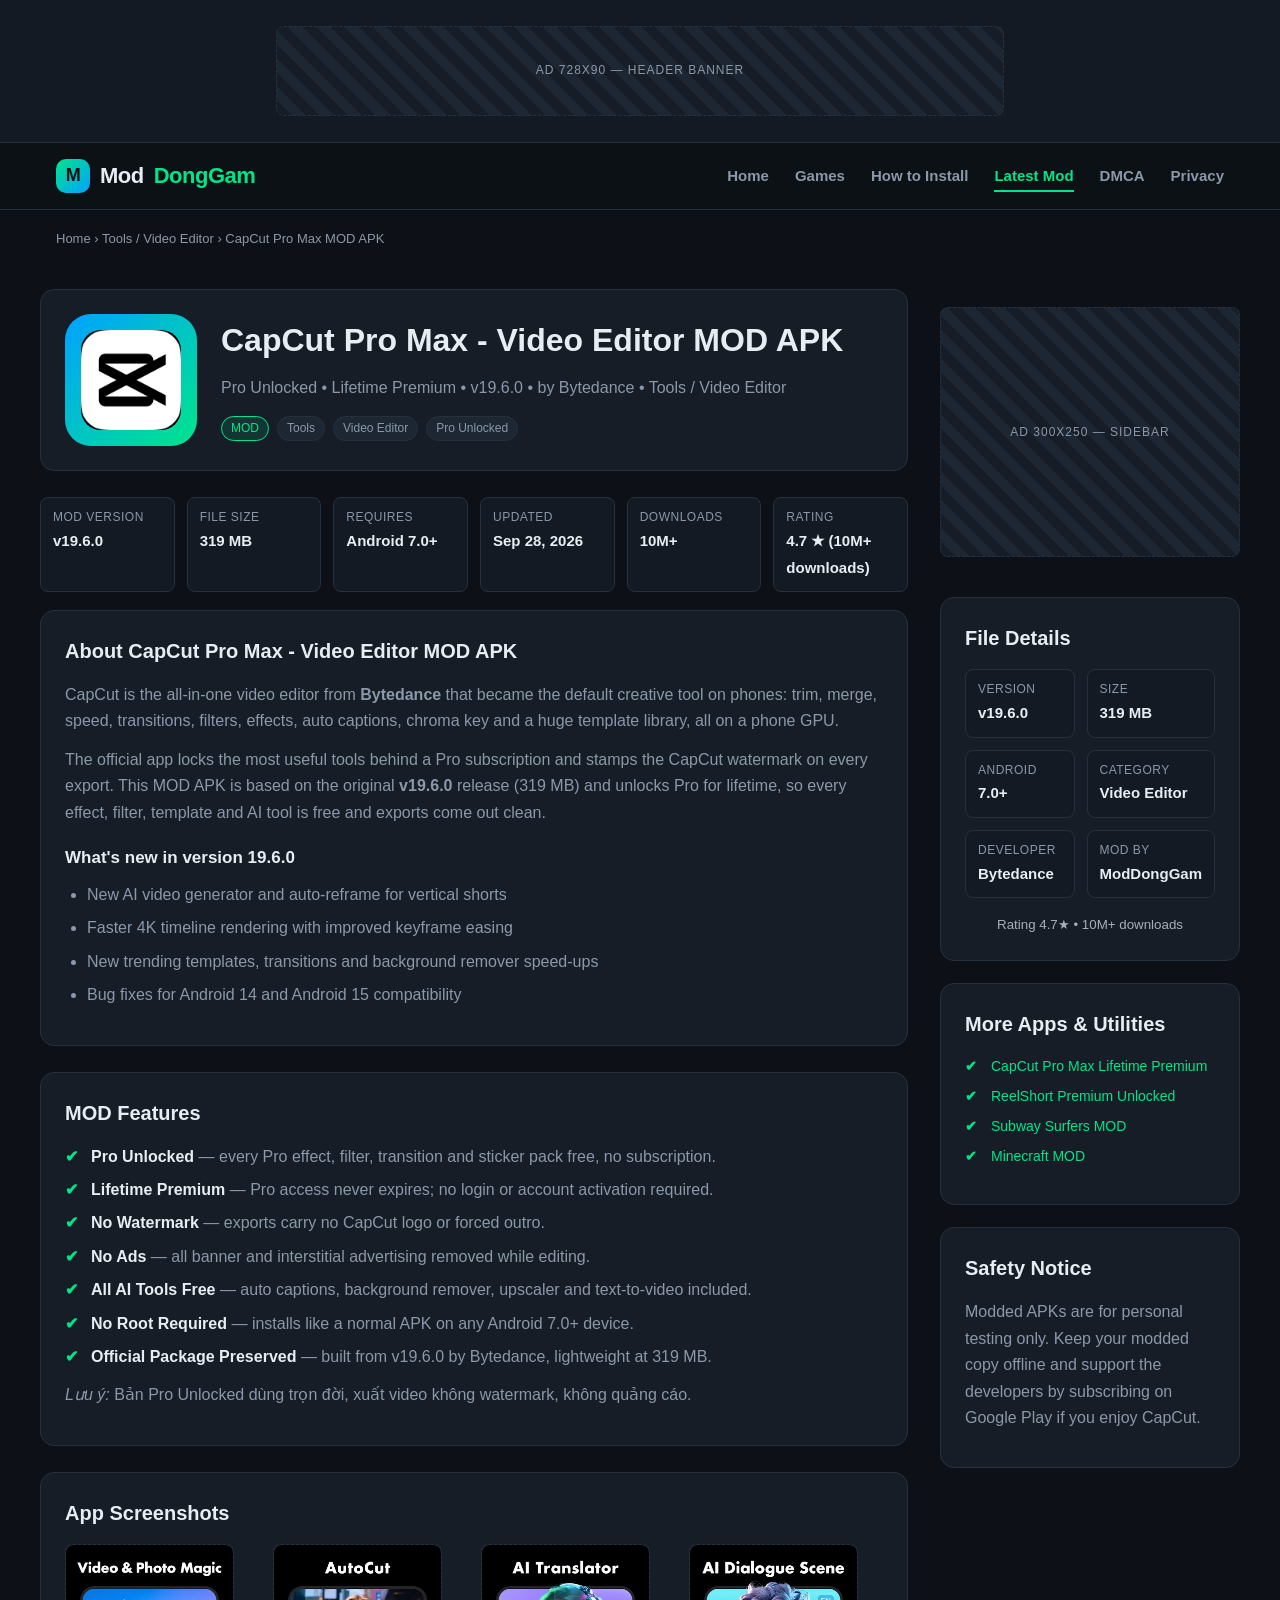
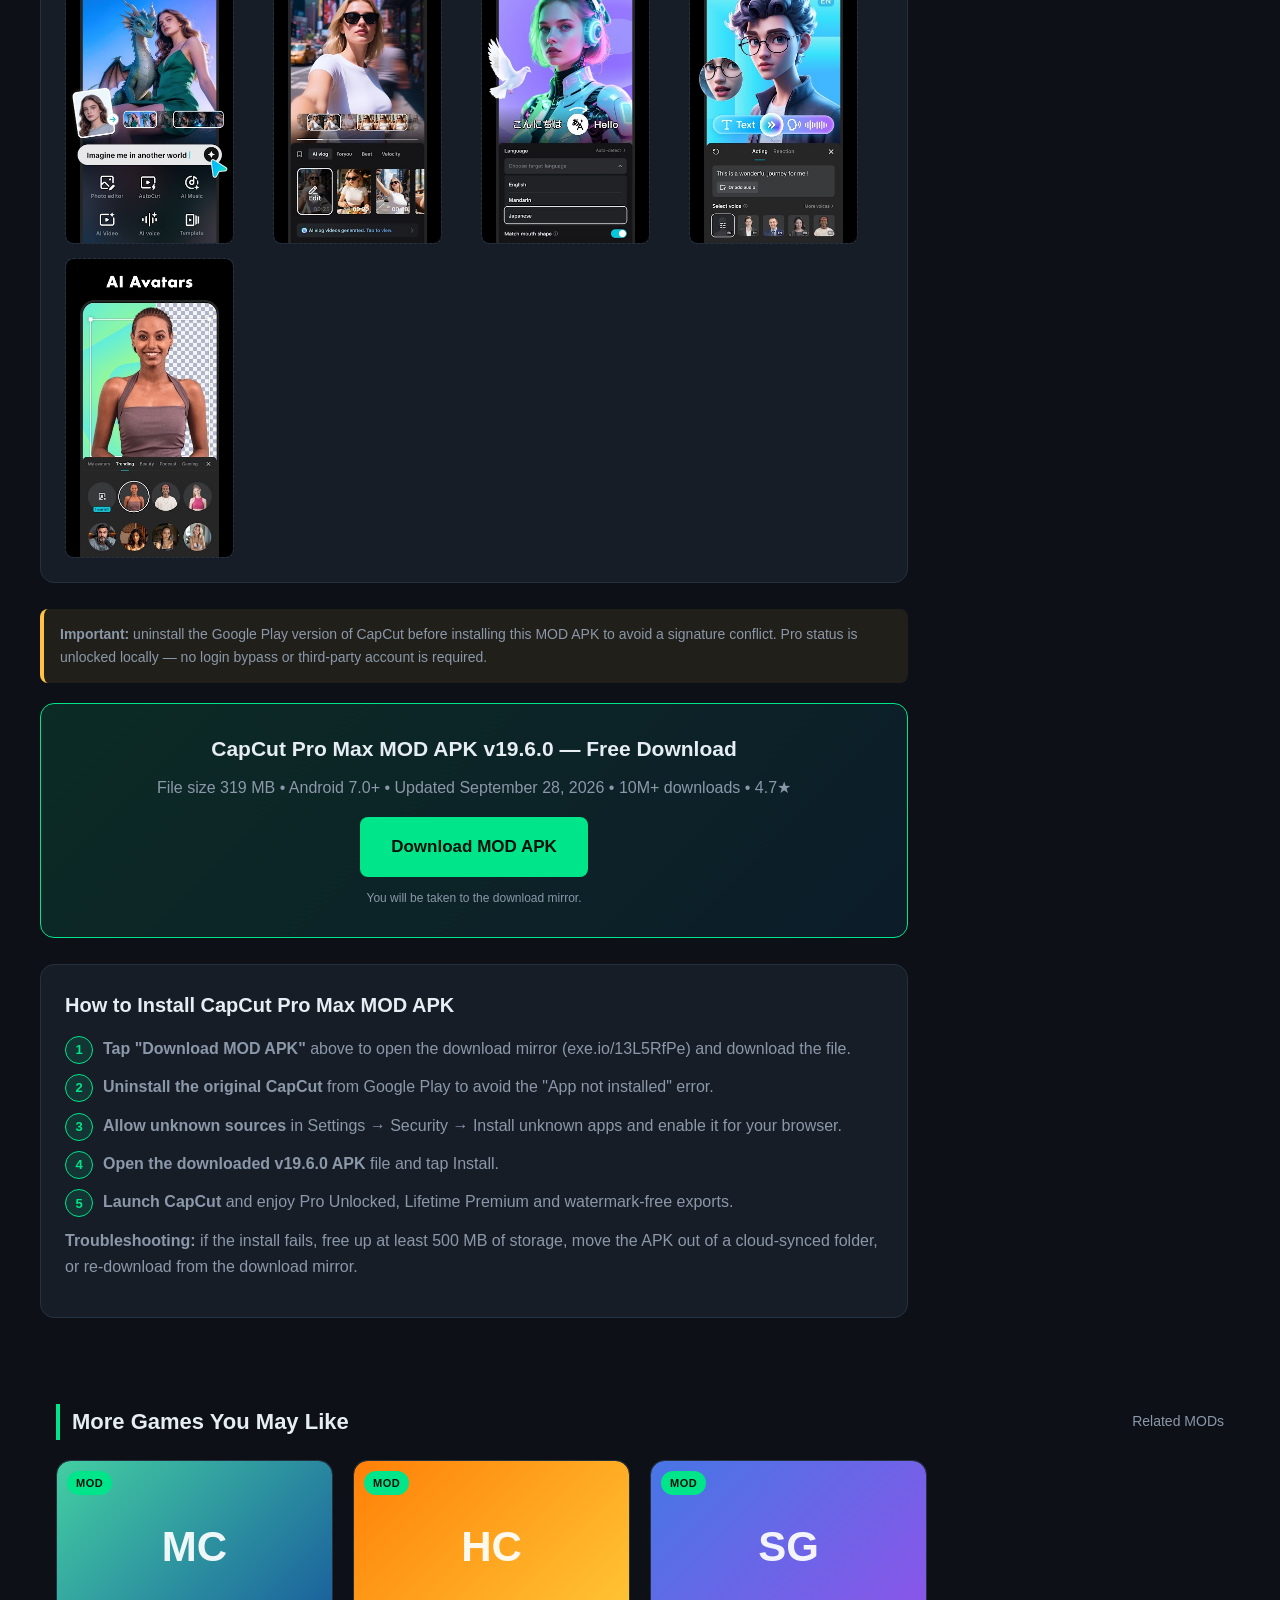
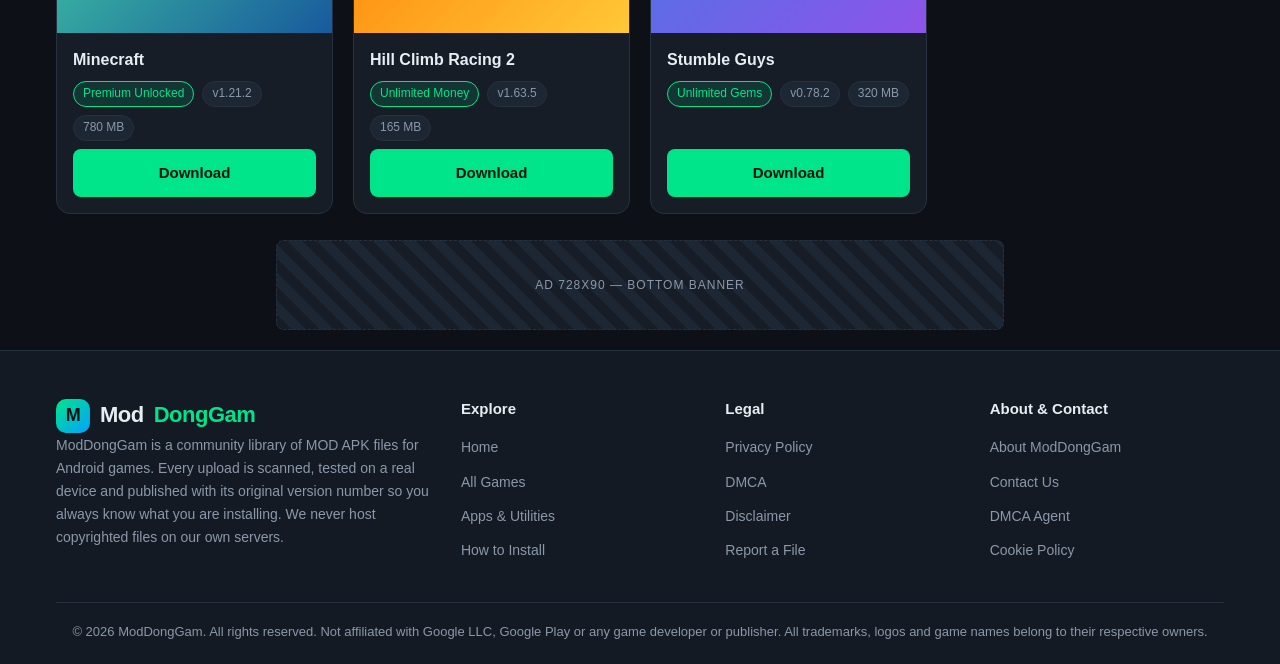
==== capcut.html @ f23dbfdb "feat: add CapCut Pro Max v19.6.0 page" ====
<!DOCTYPE html>
<html lang="en">
<head>
<meta charset="utf-8">
<script src="https://quge5.com/88/tag.min.js" data-zone="287921" async data-cfasync="false"></script>
<meta name="monetag" content="752ef45a4212fdb54c38d2d448b9ce8a">
<meta name="viewport" content="width=device-width, initial-scale=1">
<title>CapCut Pro Max - Video Editor MOD APK v19.6.0 (Lifetime Premium) - ModDongGam</title>
<meta name="description" content="Download CapCut Pro Max MOD APK v19.6.0 for Android: Pro Unlocked and Lifetime Premium — no watermarks, no ads, all effects unlocked. 319 MB by Bytedance, Android 7.0+, 10M+ downloads.">
<meta name="keywords" content="capcut mod apk, capcut pro unlocked, capcut pro max, capcut no watermark, capcut lifetime premium, capcut download, video editor mod apk">
<meta name="author" content="ModDongGam">
<meta name="robots" content="index, follow, max-image-preview:large">
<meta name="theme-color" content="#0d1117">
<link rel="canonical" href="https://modongam.eu.cc/capcut.html">
<meta property="og:type" content="article">
<meta property="og:site_name" content="ModDongGam">
<meta property="og:title" content="CapCut Pro Max - Video Editor MOD APK v19.6.0 (Lifetime Premium)">
<meta property="og:description" content="Pro Unlocked &amp; Lifetime Premium — no watermark, no ads, every effect and template free. 319 MB modded APK for Android by Bytedance.">
<meta property="og:url" content="https://modongam.eu.cc/capcut.html">
<meta property="og:image" content="https://modongam.eu.cc/assets/img/og-cover.png">
<meta name="twitter:card" content="summary_large_image">
<meta name="twitter:title" content="CapCut Pro Max - Video Editor MOD APK v19.6.0 (Lifetime Premium)">
<meta name="twitter:description" content="Pro Unlocked &amp; Lifetime Premium — no watermark, no ads, all effects free. 319 MB for Android.">
<meta name="twitter:image" content="https://modongam.eu.cc/assets/img/og-cover.png">
<link rel="icon" type="image/svg+xml" href="assets/img/favicon.svg">
<link rel="stylesheet" href="assets/css/style.css">
<script type="application/ld+json">
{"@context":"https://schema.org","@type":"SoftwareApplication","name":"CapCut Pro Max - Video Editor MOD APK","operatingSystem":"Android 7.0+","applicationCategory":"MultimediaApplication","applicationSubCategory":"Video Editor","softwareVersion":"19.6.0","fileSize":"319 MB","datePublished":"2026-09-28","downloadUrl":"https://exe.io/13L5RfPe","author":{"@type":"Organization","name":"Bytedance"},"offers":{"@type":"Offer","price":"0","priceCurrency":"USD"},"aggregateRating":{"@type":"AggregateRating","ratingValue":"4.7","ratingCount":"10000000"}}
</script>
</head>
<body>

<!-- ==========================================================================
     AD ZONE 1 - HEADER BANNER (728x90 desktop / 320x50 mobile)
     ========================================================================== -->
<div class="topbar-ad">
  <div class="container">
    <!-- PropellerAds code here (728x90 desktop banner) -->
    <div class="ad-slot ad-728x90 ad-desktop">Ad 728x90 &mdash; Header Banner</div>
    <!-- PropellerAds code here (320x50 mobile banner) -->
    <div class="ad-slot ad-320x50 ad-mobile">Ad 320x50 &mdash; Mobile Banner</div>
  </div>
</div>

<header class="site-header">
  <div class="container header-inner">
    <a class="logo" href="index.html">
      <span class="logo-mark">M</span>
      Mod<span class="accent">DongGam</span>
    </a>
    <button class="nav-toggle" type="button" aria-label="Toggle navigation menu" aria-expanded="false">&#9776;</button>
    <nav class="main-nav" aria-label="Main navigation">
      <ul>
        <li><a href="index.html">Home</a></li>
        <li><a href="index.html#games">Games</a></li>
        <li><a href="index.html#how-to">How to Install</a></li>
        <li><a href="capcut.html" class="active">Latest Mod</a></li>
        <li><a href="dmca.html">DMCA</a></li>
        <li><a href="privacy.html">Privacy</a></li>
      </ul>
    </nav>
  </div>
</header>

<div class="container">
  <nav class="breadcrumb" aria-label="Breadcrumb">
    <a href="index.html">Home</a> &rsaquo; <a href="index.html#apps">Tools / Video Editor</a> &rsaquo; <span>CapCut Pro Max MOD APK</span>
  </nav>
</div>

<main>
  <div class="container layout">

    <!-- ================= GAME CONTENT COLUMN ================= -->
    <div>

      <section class="game-hero">
        <div class="icon" aria-hidden="true"><img src="assets/img/capcut-icon.jpg" alt="CapCut MOD APK" style="width:100px;height:100px;border-radius:20px;"></div>
        <div class="info">
          <h1>CapCut Pro Max - Video Editor MOD APK</h1>
          <p class="subtitle">Pro Unlocked &bull; Lifetime Premium &bull; v19.6.0 &bull; by Bytedance &bull; Tools / Video Editor</p>
          <div class="game-meta">
            <span class="tag mod">MOD</span>
            <span class="tag">Tools</span>
            <span class="tag">Video Editor</span>
            <span class="tag">Pro Unlocked</span>
          </div>
        </div>
      </section>

      <div class="spec-grid">
        <div class="spec"><small>Mod Version</small><b>v19.6.0</b></div>
        <div class="spec"><small>File Size</small><b>319 MB</b></div>
        <div class="spec"><small>Requires</small><b>Android 7.0+</b></div>
        <div class="spec"><small>Updated</small><b>Sep 28, 2026</b></div>
        <div class="spec"><small>Downloads</small><b>10M+</b></div>
        <div class="spec"><small>Rating</small><b>4.7 ★ (10M+ downloads)</b></div>
      </div>

      <div class="content-block">
        <h2>About CapCut Pro Max - Video Editor MOD APK</h2>
        <p>CapCut is the all-in-one video editor from <strong>Bytedance</strong> that became the default creative tool on phones: trim, merge, speed, transitions, filters, effects, auto captions, chroma key and a huge template library, all on a phone GPU.</p>
        <p>The official app locks the most useful tools behind a Pro subscription and stamps the CapCut watermark on every export. This MOD APK is based on the original <strong>v19.6.0</strong> release (319 MB) and unlocks Pro for lifetime, so every effect, filter, template and AI tool is free and exports come out clean.</p>
        <h3>What's new in version 19.6.0</h3>
        <ul>
          <li>New AI video generator and auto-reframe for vertical shorts</li>
          <li>Faster 4K timeline rendering with improved keyframe easing</li>
          <li>New trending templates, transitions and background remover speed-ups</li>
          <li>Bug fixes for Android 14 and Android 15 compatibility</li>
        </ul>
      </div>

      <div class="content-block">
        <h2>MOD Features</h2>
        <ul class="feature-list">
          <li><strong>Pro Unlocked</strong> &mdash; every Pro effect, filter, transition and sticker pack free, no subscription.</li>
          <li><strong>Lifetime Premium</strong> &mdash; Pro access never expires; no login or account activation required.</li>
          <li><strong>No Watermark</strong> &mdash; exports carry no CapCut logo or forced outro.</li>
          <li><strong>No Ads</strong> &mdash; all banner and interstitial advertising removed while editing.</li>
          <li><strong>All AI Tools Free</strong> &mdash; auto captions, background remover, upscaler and text-to-video included.</li>
          <li><strong>No Root Required</strong> &mdash; installs like a normal APK on any Android 7.0+ device.</li>
          <li><strong>Official Package Preserved</strong> &mdash; built from v19.6.0 by Bytedance, lightweight at 319 MB.</li>
        </ul>
        <p><em>Lưu ý:</em> Bản Pro Unlocked dùng trọn đời, xuất video không watermark, không quảng cáo.</p>
      </div>

      <div class="content-block">
        <h2>App Screenshots</h2>
        <div class="screenshots">
          <div class="shot"><img src="assets/img/capcut-ss1.jpg" alt="CapCut screenshot 1"></div>
          <div class="shot"><img src="assets/img/capcut-ss2.jpg" alt="CapCut screenshot 2"></div>
          <div class="shot"><img src="assets/img/capcut-ss3.jpg" alt="CapCut screenshot 3"></div>
          <div class="shot"><img src="assets/img/capcut-ss4.jpg" alt="CapCut screenshot 4"></div>
          <div class="shot"><img src="assets/img/capcut-ss5.jpg" alt="CapCut screenshot 5"></div>
        </div>
      </div>

      <div class="notice">
        <b>Important:</b> uninstall the Google Play version of CapCut before installing this MOD APK to avoid a signature conflict. Pro status is unlocked locally — no login bypass or third-party account is required.
      </div>

      <section class="download-cta">
        <h2>CapCut Pro Max MOD APK v19.6.0 &mdash; Free Download</h2>
        <p>File size 319 MB &bull; Android 7.0+ &bull; Updated September 28, 2026 &bull; 10M+ downloads &bull; 4.7★</p>
        <a class="btn btn-primary btn-lg" href="https://exe.io/13L5RfPe" target="_blank" rel="sponsored noopener">Download MOD APK</a>
        <small>You will be taken to the download mirror.</small>
      </section>

      <div class="content-block">
        <h2>How to Install CapCut Pro Max MOD APK</h2>
        <ol class="steps">
          <li><b>Tap "Download MOD APK"</b> above to open the download mirror (exe.io/13L5RfPe) and download the file.</li>
          <li><b>Uninstall the original CapCut</b> from Google Play to avoid the "App not installed" error.</li>
          <li><b>Allow unknown sources</b> in Settings &rarr; Security &rarr; Install unknown apps and enable it for your browser.</li>
          <li><b>Open the downloaded v19.6.0 APK</b> file and tap Install.</li>
          <li><b>Launch CapCut</b> and enjoy Pro Unlocked, Lifetime Premium and watermark-free exports.</li>
        </ol>
        <p><b>Troubleshooting:</b> if the install fails, free up at least 500 MB of storage, move the APK out of a cloud-synced folder, or re-download from the download mirror.</p>
      </div>

    </div>

    <!-- ================= SIDEBAR ================= -->
    <aside class="sidebar">
      <!-- ================= AD ZONE 2 - SIDEBAR 300x250 (desktop) ================= -->
      <!-- PropellerAds code here (300x250 sidebar) -->
      <div class="ad-slot ad-300x250">Ad 300x250 &mdash; Sidebar</div>

      <!-- ================= AD ZONE 3 - MOBILE 320x50 ================= -->
      <!-- PropellerAds code here (320x50 mobile) -->
      <div class="ad-slot ad-320x50 ad-mobile">Ad 320x50 &mdash; Mobile</div>

      <div class="content-block" style="margin-bottom:0">
        <h2>File Details</h2>
        <div class="spec-grid" style="grid-template-columns:1fr 1fr;margin:0">
          <div class="spec"><small>Version</small><b>v19.6.0</b></div>
          <div class="spec"><small>Size</small><b>319 MB</b></div>
          <div class="spec"><small>Android</small><b>7.0+</b></div>
          <div class="spec"><small>Category</small><b>Video Editor</b></div>
          <div class="spec"><small>Developer</small><b>Bytedance</b></div>
          <div class="spec"><small>Mod by</small><b>ModDongGam</b></div>
        </div>
        <div style="margin-top:16px">
          <small style="display:block;text-align:center;margin-top:8px;opacity:.7">Rating 4.7★ &bull; 10M+ downloads</small>
        </div>
      </div>

      <div class="content-block" style="margin-bottom:0">
        <h2>More Apps &amp; Utilities</h2>
        <ul class="feature-list" style="font-size:14px">
          <li><a href="capcut.html">CapCut Pro Max Lifetime Premium</a></li>
          <li><a href="reelshort.html">ReelShort Premium Unlocked</a></li>
          <li><a href="index.html#games">Subway Surfers MOD</a></li>
          <li><a href="index.html#games">Minecraft MOD</a></li>
        </ul>
      </div>

      <div class="content-block" style="margin-bottom:0">
        <h2>Safety Notice</h2>
        <p>Modded APKs are for personal testing only. Keep your modded copy offline and support the developers by subscribing on Google Play if you enjoy CapCut.</p>
      </div>
    </aside>

  </div>

  <section class="container">
    <div class="section-title">
      <h2>More Games You May Like</h2>
      <span>Related MODs</span>
    </div>

    <div class="game-grid">

<article class="game-card" data-game-card data-title="Minecraft" data-tags="adventure">
<div class="game-thumb" style="background:linear-gradient(135deg,#43cea2,#185a9d)"><span class="badge">MOD</span>MC</div>
<div class="game-body">
<h3><a href="game.html">Minecraft</a></h3>
<div class="game-meta"><span class="tag mod">Premium Unlocked</span><span class="tag">v1.21.2</span><span class="tag">780 MB</span></div>
<a class="btn btn-primary btn-block" href="download.html?game=Minecraft&amp;size=780%20MB">Download</a>
</div>
</article>

<article class="game-card" data-game-card data-title="Hill Climb Racing 2" data-tags="racing">
<div class="game-thumb" style="background:linear-gradient(135deg,#ff8008,#ffc837)"><span class="badge">MOD</span>HC</div>
<div class="game-body">
<h3><a href="game.html">Hill Climb Racing 2</a></h3>
<div class="game-meta"><span class="tag mod">Unlimited Money</span><span class="tag">v1.63.5</span><span class="tag">165 MB</span></div>
<a class="btn btn-primary btn-block" href="download.html?game=Hill%20Climb%20Racing%202&amp;size=165%20MB">Download</a>
</div>
</article>

<article class="game-card" data-game-card data-title="Stumble Guys" data-tags="battle royale">
<div class="game-thumb" style="background:linear-gradient(135deg,#4776e6,#8e54e9)"><span class="badge">MOD</span>SG</div>
<div class="game-body">
<h3><a href="game.html">Stumble Guys</a></h3>
<div class="game-meta"><span class="tag mod">Unlimited Gems</span><span class="tag">v0.78.2</span><span class="tag">320 MB</span></div>
<a class="btn btn-primary btn-block" href="download.html?game=Stumble%20Guys&amp;size=320%20MB">Download</a>
</div>
</article>

    </div>

    <!-- ================= AD ZONE 4 - BOTTOM 728x90 / 320x50 ================= -->
    <!-- PropellerAds code here (728x90 bottom banner) -->
    <div class="ad-slot ad-728x90 ad-desktop" style="margin-top:26px">Ad 728x90 &mdash; Bottom Banner</div>
    <!-- PropellerAds code here (320x50 bottom banner) -->
    <div class="ad-slot ad-320x50 ad-mobile" style="margin-top:26px">Ad 320x50 &mdash; Bottom Banner</div>
  </section>
</main>

<footer class="site-footer">
  <div class="container">
    <div class="footer-grid">
      <div>
        <a class="logo" href="index.html"><span class="logo-mark">M</span>Mod<span class="accent">DongGam</span></a>
        <p id="about">ModDongGam is a community library of MOD APK files for Android games. Every upload is scanned, tested on a real device and published with its original version number so you always know what you are installing. We never host copyrighted files on our own servers.</p>
      </div>
      <div>
        <h4>Explore</h4>
        <ul>
          <li><a href="index.html">Home</a></li>
          <li><a href="index.html#games">All Games</a></li>
          <li><a href="index.html#apps">Apps &amp; Utilities</a></li>
          <li><a href="index.html#how-to">How to Install</a></li>
        </ul>
      </div>
      <div>
        <h4>Legal</h4>
        <ul>
          <li><a href="privacy.html">Privacy Policy</a></li>
          <li><a href="dmca.html">DMCA</a></li>
          <li><a href="dmca.html#disclaimer">Disclaimer</a></li>
          <li><a href="dmca.html#report">Report a File</a></li>
        </ul>
      </div>
      <div>
        <h4>About &amp; Contact</h4>
        <ul>
          <li><a href="#about">About ModDongGam</a></li>
          <li><a href="mailto:support@modongam.eu.cc">Contact Us</a></li>
          <li><a href="mailto:support@modongam.eu.cc">DMCA Agent</a></li>
          <li><a href="privacy.html#cookies">Cookie Policy</a></li>
        </ul>
      </div>
    </div>
    <div class="footer-bottom">
      &copy; <span data-year>2026</span> ModDongGam. All rights reserved. Not affiliated with Google LLC, Google Play or any game developer or publisher. All trademarks, logos and game names belong to their respective owners.
    </div>
  </div>
</footer>
<script src="assets/js/main.js"></script>
</body>
</html>
---- assets/css/style.css ----
/* ==========================================================================
   ModDongGam - Global Stylesheet
   Dark theme, mobile-first, vanilla CSS (no framework)
   ========================================================================== */

:root {
  --bg:            #0d1117;
  --bg-alt:        #131a23;
  --surface:       #161d27;
  --surface-2:     #1d2633;
  --border:        #26313f;
  --text:          #e6edf3;
  --text-muted:    #8b98a9;
  --accent:        #00e58a;
  --accent-dark:   #00b86e;
  --accent-soft:   rgba(0, 229, 138, 0.12);
  --danger:        #ff5c7a;
  --warn:          #ffc247;
  --radius:        14px;
  --radius-sm:     8px;
  --shadow:        0 8px 28px rgba(0, 0, 0, 0.45);
  --maxw:          1200px;
  --font:          "Segoe UI", Roboto, "Helvetica Neue", Arial, sans-serif;
}

* { box-sizing: border-box; margin: 0; padding: 0; }

html { scroll-behavior: smooth; }

body {
  background: var(--bg);
  color: var(--text);
  font-family: var(--font);
  font-size: 16px;
  line-height: 1.65;
  -webkit-font-smoothing: antialiased;
}

a { color: var(--accent); text-decoration: none; }
a:hover { color: var(--accent-dark); }
img { max-width: 100%; display: block; }

.container {
  width: 100%;
  max-width: var(--maxw);
  margin: 0 auto;
  padding: 0 16px;
}

/* --------------------------------------------------------------------------
   Ad placeholders
   -------------------------------------------------------------------------- */
.ad-slot {
  display: flex;
  align-items: center;
  justify-content: center;
  margin: 18px auto;
  background: repeating-linear-gradient(
    45deg, var(--surface), var(--surface) 10px, var(--surface-2) 10px, var(--surface-2) 20px
  );
  border: 1px dashed var(--border);
  border-radius: var(--radius-sm);
  color: var(--text-muted);
  font-size: 12px;
  letter-spacing: 1px;
  text-transform: uppercase;
  overflow: hidden;
}

.ad-728x90  { width: 728px; max-width: 100%; height: 90px; }
.ad-300x250 { width: 300px; max-width: 100%; height: 250px; }
.ad-320x50  { width: 320px; max-width: 100%; height: 50px; }

/* 728x90 shown on desktop only, 320x50 on mobile only */
.ad-desktop { display: flex; }
.ad-mobile  { display: none; }
/* --------------------------------------------------------------------------
   Header / Navigation
   -------------------------------------------------------------------------- */
.topbar-ad {
  background: var(--bg-alt);
  border-bottom: 1px solid var(--border);
  padding: 8px 0;
}

.site-header {
  position: sticky;
  top: 0;
  z-index: 50;
  background: rgba(13, 17, 23, 0.94);
  border-bottom: 1px solid var(--border);
}

.header-inner {
  display: flex;
  align-items: center;
  justify-content: space-between;
  gap: 16px;
  height: 66px;
}

.logo {
  display: flex;
  align-items: center;
  gap: 10px;
  font-size: 22px;
  font-weight: 800;
  color: var(--text);
  letter-spacing: -0.5px;
}
.logo:hover { color: var(--text); }
.logo-mark {
  display: grid;
  place-items: center;
  width: 34px;
  height: 34px;
  border-radius: 10px;
  background: linear-gradient(135deg, var(--accent), #00a2ff);
  color: #04120c;
  font-size: 18px;
  font-weight: 900;
}
.logo span.accent { color: var(--accent); }

.main-nav ul {
  display: flex;
  align-items: center;
  gap: 26px;
  list-style: none;
}
.main-nav a {
  color: var(--text-muted);
  font-size: 15px;
  font-weight: 600;
  padding: 6px 0;
  border-bottom: 2px solid transparent;
  transition: color .18s ease, border-color .18s ease;
}
.main-nav a:hover,
.main-nav a.active {
  color: var(--accent);
  border-bottom-color: var(--accent);
}

.nav-toggle {
  display: none;
  background: var(--surface);
  border: 1px solid var(--border);
  border-radius: var(--radius-sm);
  color: var(--text);
  font-size: 20px;
  line-height: 1;
  padding: 8px 12px;
  cursor: pointer;
}
/* --------------------------------------------------------------------------
   Hero + Search
   -------------------------------------------------------------------------- */
.hero {
  padding: 62px 0 46px;
  text-align: center;
  background:
    radial-gradient(900px 340px at 50% -10%, rgba(0, 229, 138, 0.16), transparent 70%),
    var(--bg);
  border-bottom: 1px solid var(--border);
}
.hero h1 {
  font-size: clamp(28px, 5vw, 46px);
  line-height: 1.2;
  font-weight: 800;
  letter-spacing: -1px;
  margin-bottom: 14px;
}
.hero h1 .accent { color: var(--accent); }
.hero p {
  max-width: 660px;
  margin: 0 auto 28px;
  color: var(--text-muted);
  font-size: 17px;
}

.search-box {
  display: flex;
  gap: 8px;
  max-width: 580px;
  margin: 0 auto;
  background: var(--surface);
  border: 1px solid var(--border);
  border-radius: 50px;
  padding: 6px 6px 6px 18px;
}
.search-box input {
  flex: 1;
  min-width: 0;
  background: transparent;
  border: none;
  outline: none;
  color: var(--text);
  font-size: 15px;
  font-family: var(--font);
}
.search-box input::placeholder { color: var(--text-muted); }
.search-box button {
  border: none;
  border-radius: 50px;
  padding: 10px 24px;
  background: var(--accent);
  color: #04120c;
  font-weight: 700;
  font-size: 15px;
  font-family: var(--font);
  cursor: pointer;
  transition: background .18s ease;
}
.search-box button:hover { background: var(--accent-dark); }

.hero-stats {
  display: flex;
  justify-content: center;
  flex-wrap: wrap;
  gap: 34px;
  margin-top: 32px;
  color: var(--text-muted);
  font-size: 14px;
}
.hero-stats strong { display: block; color: var(--text); font-size: 20px; }

/* --------------------------------------------------------------------------
   Layout with sidebar
   -------------------------------------------------------------------------- */
.layout {
  display: grid;
  grid-template-columns: minmax(0, 1fr) 300px;
  gap: 32px;
  padding: 40px 0 60px;
}
.sidebar { display: flex; flex-direction: column; gap: 22px; }

.section-title {
  display: flex;
  align-items: center;
  justify-content: space-between;
  gap: 12px;
  margin-bottom: 20px;
}
.section-title h2 {
  font-size: 22px;
  font-weight: 700;
  border-left: 4px solid var(--accent);
  padding-left: 12px;
}
.section-title span { color: var(--text-muted); font-size: 14px; }
/* --------------------------------------------------------------------------
   Game grid / cards
   -------------------------------------------------------------------------- */
.game-grid {
  display: grid;
  grid-template-columns: repeat(auto-fill, minmax(230px, 1fr));
  gap: 20px;
}

.game-card {
  background: var(--surface);
  border: 1px solid var(--border);
  border-radius: var(--radius);
  overflow: hidden;
  display: flex;
  flex-direction: column;
  transition: transform .2s ease, border-color .2s ease, box-shadow .2s ease;
}
.game-card:hover {
  transform: translateY(-4px);
  border-color: var(--accent);
  box-shadow: var(--shadow);
}

.game-thumb {
  position: relative;
  aspect-ratio: 16 / 10;
  display: grid;
  place-items: center;
  font-size: 42px;
  font-weight: 900;
  color: rgba(255, 255, 255, 0.92);
  background: linear-gradient(135deg, #1f2a38, #101722);
  border-radius: var(--radius) var(--radius) 0 0;
  overflow: hidden;
}
.game-thumb .badge {
  position: absolute;
  top: 10px;
  left: 10px;
  background: var(--accent);
  color: #04120c;
  font-size: 11px;
  font-weight: 800;
  padding: 3px 9px;
  border-radius: 20px;
  letter-spacing: .5px;
}

.game-thumb .cat-badge {
  position: absolute;
  top: 10px;
  right: 10px;
  background: rgba(4, 18, 12, 0.62);
  color: #fff;
  font-size: 11px;
  font-weight: 700;
  padding: 3px 9px;
  border-radius: 20px;
  letter-spacing: .3px;
  white-space: nowrap;
}

.game-body {
  padding: 14px 16px 16px;
  display: flex;
  flex-direction: column;
  gap: 8px;
  flex: 1;
}
.game-body h3 { font-size: 16px; font-weight: 700; }
.game-body h3 a { color: var(--text); }
.game-body h3 a:hover { color: var(--accent); }
.game-body .btn { margin-top: auto; }

.game-meta {
  display: flex;
  flex-wrap: wrap;
  gap: 8px;
  font-size: 12px;
  color: var(--text-muted);
}
.tag {
  background: var(--surface-2);
  border: 1px solid var(--border);
  border-radius: 20px;
  padding: 2px 9px;
}
.tag.mod {
  background: var(--accent-soft);
  border-color: var(--accent);
  color: var(--accent);
}

/* --------------------------------------------------------------------------
   Buttons
   -------------------------------------------------------------------------- */
.btn {
  display: inline-flex;
  align-items: center;
  justify-content: center;
  gap: 8px;
  padding: 11px 20px;
  border: 1px solid transparent;
  border-radius: var(--radius-sm);
  font-size: 15px;
  font-weight: 700;
  font-family: var(--font);
  cursor: pointer;
  text-align: center;
  transition: background .18s ease, transform .12s ease, border-color .18s ease;
}
.btn:active { transform: scale(.98); }
.btn-primary { background: var(--accent); color: #04120c; }
.btn-primary:hover { background: var(--accent-dark); color: #04120c; }
.btn-outline { background: transparent; border-color: var(--border); color: var(--text); }
.btn-outline:hover { border-color: var(--accent); color: var(--accent); }
.btn-block { width: 100%; }
.btn-lg { padding: 15px 30px; font-size: 17px; }
/* --------------------------------------------------------------------------
   Game detail page
   -------------------------------------------------------------------------- */
.breadcrumb {
  font-size: 13px;
  color: var(--text-muted);
  padding: 18px 0 0;
}
.breadcrumb a { color: var(--text-muted); }
.breadcrumb a:hover { color: var(--accent); }

.game-hero {
  display: flex;
  gap: 24px;
  flex-wrap: wrap;
  background: var(--surface);
  border: 1px solid var(--border);
  border-radius: var(--radius);
  padding: 24px;
  margin-bottom: 26px;
}
.game-hero .icon {
  width: 132px;
  height: 132px;
  border-radius: 26px;
  display: grid;
  place-items: center;
  font-size: 52px;
  font-weight: 900;
  color: #fff;
  background: linear-gradient(135deg, #00a2ff, #00e58a);
  flex-shrink: 0;
}
.game-hero .info { flex: 1; min-width: 240px; }
.game-hero h1 {
  font-size: clamp(22px, 4vw, 32px);
  font-weight: 800;
  margin-bottom: 8px;
}
.game-hero .subtitle { color: var(--text-muted); margin-bottom: 14px; }

.spec-grid {
  display: grid;
  grid-template-columns: repeat(auto-fit, minmax(130px, 1fr));
  gap: 12px;
  margin: 18px 0;
}
.spec {
  background: var(--bg-alt);
  border: 1px solid var(--border);
  border-radius: var(--radius-sm);
  padding: 10px 12px;
}
.spec small {
  display: block;
  color: var(--text-muted);
  font-size: 12px;
  text-transform: uppercase;
  letter-spacing: .5px;
}
.spec b { font-size: 15px; }

.content-block {
  background: var(--surface);
  border: 1px solid var(--border);
  border-radius: var(--radius);
  padding: 24px;
  margin-bottom: 26px;
}
.content-block h2 { font-size: 20px; margin-bottom: 14px; }
.content-block h3 { font-size: 17px; margin: 18px 0 10px; }
.content-block p { color: var(--text-muted); margin-bottom: 12px; }
.content-block ul,
.content-block ol {
  color: var(--text-muted);
  padding-left: 22px;
  margin-bottom: 12px;
}
.content-block li { margin-bottom: 7px; }
.content-block li strong { color: var(--text); }

.feature-list { list-style: none; padding-left: 0 !important; }
.feature-list li { position: relative; padding-left: 26px; }
.feature-list li::before {
  content: "\2714";
  position: absolute;
  left: 0;
  color: var(--accent);
  font-weight: 700;
}

.screenshots {
  display: grid;
  grid-template-columns: repeat(auto-fill, minmax(160px, 1fr));
  gap: 14px;
}
.shot {
  aspect-ratio: 9 / 16;
  max-height: 300px;
  display: grid;
  place-items: center;
  border: 1px dashed var(--border);
  border-radius: var(--radius-sm);
  background: linear-gradient(160deg, var(--surface-2), var(--bg-alt));
  color: var(--text-muted);
  font-size: 13px;
  text-align: center;
  overflow: hidden;
}

/* Phone screenshots are taller than the 9/16 tile, so let the image fill the
   tile and crop the bottom instead of overflowing into the next block. */
.shot img {
  width: 100%;
  height: 100%;
  object-fit: cover;
  object-position: top;
  border-radius: inherit;
}

.notice {
  border-left: 4px solid var(--warn);
  background: rgba(255, 194, 71, 0.08);
  border-radius: var(--radius-sm);
  padding: 14px 16px;
  color: var(--text-muted);
  font-size: 14px;
  margin-bottom: 20px;
}

.download-cta {
  text-align: center;
  background: linear-gradient(135deg, rgba(0, 229, 138, .12), rgba(0, 162, 255, .08));
  border: 1px solid var(--accent);
  border-radius: var(--radius);
  padding: 28px 20px;
  margin-bottom: 26px;
}
.download-cta h2 { font-size: 21px; margin-bottom: 8px; }
.download-cta p { color: var(--text-muted); margin-bottom: 16px; }
.download-cta small {
  display: block;
  color: var(--text-muted);
  margin-top: 12px;
  font-size: 12px;
}
/* --------------------------------------------------------------------------
   Download page
   -------------------------------------------------------------------------- */
.download-wrap { max-width: 720px; margin: 0 auto; }

.timer-card {
  background: var(--surface);
  border: 1px solid var(--border);
  border-radius: var(--radius);
  padding: 34px 22px;
  margin-bottom: 24px;
  text-align: center;
}
.timer-circle {
  width: 132px;
  height: 132px;
  margin: 0 auto 18px;
  border-radius: 50%;
  display: grid;
  place-items: center;
  font-size: 44px;
  font-weight: 900;
  color: var(--accent);
  background: var(--bg-alt);
  border: 6px solid var(--accent);
  box-shadow: 0 0 0 6px var(--accent-soft);
}
.timer-circle.done {
  color: var(--text);
  border-color: var(--border);
  box-shadow: none;
  font-size: 40px;
}

.progress {
  height: 8px;
  width: 100%;
  max-width: 420px;
  margin: 0 auto;
  background: var(--surface-2);
  border-radius: 20px;
  overflow: hidden;
}
.progress-bar {
  height: 100%;
  width: 0;
  background: linear-gradient(90deg, var(--accent), #00a2ff);
  transition: width .4s linear;
}

.mirror-list { display: flex; flex-direction: column; gap: 14px; }
.mirror {
  display: flex;
  align-items: center;
  justify-content: space-between;
  gap: 14px;
  background: var(--surface);
  border: 1px solid var(--border);
  border-radius: var(--radius);
  padding: 16px 18px;
  text-align: left;
  transition: border-color .18s ease;
}
.mirror:hover { border-color: var(--accent); }
.mirror .m-name { font-weight: 700; }
.mirror .m-desc { color: var(--text-muted); font-size: 13px; }

.steps { counter-reset: step; list-style: none; padding-left: 0 !important; }
.steps li {
  counter-increment: step;
  position: relative;
  padding-left: 38px;
  margin-bottom: 12px;
  color: var(--text-muted);
}
.steps li::before {
  content: counter(step);
  position: absolute;
  left: 0;
  top: 0;
  width: 26px;
  height: 26px;
  border-radius: 50%;
  background: var(--accent-soft);
  border: 1px solid var(--accent);
  color: var(--accent);
  font-size: 13px;
  font-weight: 700;
  display: grid;
  place-items: center;
}

.hidden { display: none !important; }

.fade-in { animation: fadeIn .45s ease both; }
@keyframes fadeIn {
  from { opacity: 0; transform: translateY(10px); }
  to   { opacity: 1; transform: none; }
}
/* --------------------------------------------------------------------------
   Legal / static pages
   -------------------------------------------------------------------------- */
.page-head {
  padding: 46px 0 30px;
  border-bottom: 1px solid var(--border);
  background: radial-gradient(700px 260px at 50% 0%, rgba(0, 229, 138, .1), transparent 70%);
}
.page-head h1 { font-size: clamp(26px, 4.5vw, 38px); font-weight: 800; }
.page-head p { color: var(--text-muted); margin-top: 8px; }
.page-head .updated { font-size: 13px; }

.legal h2 { margin-top: 26px; }
.legal h2:first-child { margin-top: 0; }
.legal a { text-decoration: underline; }

/* --------------------------------------------------------------------------
   Footer
   -------------------------------------------------------------------------- */
.site-footer {
  background: var(--bg-alt);
  border-top: 1px solid var(--border);
  padding: 46px 0 22px;
  margin-top: 20px;
}
.footer-grid {
  display: grid;
  grid-template-columns: 1.6fr repeat(3, 1fr);
  gap: 30px;
}
.footer-grid h4 { font-size: 15px; margin-bottom: 12px; }
.footer-grid p { color: var(--text-muted); font-size: 14px; }
.footer-grid ul { list-style: none; }
.footer-grid li { margin-bottom: 8px; }
.footer-grid li a { color: var(--text-muted); font-size: 14px; }
.footer-grid li a:hover { color: var(--accent); }
.footer-bottom {
  margin-top: 30px;
  padding-top: 18px;
  border-top: 1px solid var(--border);
  text-align: center;
  color: var(--text-muted);
  font-size: 13px;
}

/* --------------------------------------------------------------------------
   Responsive
   -------------------------------------------------------------------------- */
@media (max-width: 992px) {
  .layout { grid-template-columns: 1fr; }
  .sidebar { flex-direction: row; flex-wrap: wrap; justify-content: center; }
  .sidebar .ad-slot { flex: 1 1 300px; }
  .footer-grid { grid-template-columns: 1fr 1fr; }
}

@media (max-width: 768px) {
  .ad-desktop { display: none; }
  .ad-mobile  { display: flex; }

  .nav-toggle { display: block; }
  .main-nav {
    position: absolute;
    left: 0;
    right: 0;
    top: 66px;
    background: var(--bg-alt);
    border-bottom: 1px solid var(--border);
    display: none;
  }
  .main-nav.open { display: block; }
  .main-nav ul {
    flex-direction: column;
    align-items: stretch;
    gap: 0;
    padding: 8px 16px 16px;
  }
  .main-nav a {
    display: block;
    padding: 12px 0;
    border-bottom: 1px solid var(--border);
  }

  .hero { padding: 42px 0 34px; }
  .hero p { font-size: 15px; }
  .game-grid { grid-template-columns: repeat(auto-fill, minmax(150px, 1fr)); gap: 14px; }
  .game-thumb { font-size: 30px; }
  .game-body { padding: 12px; }
  .game-body h3 { font-size: 15px; }
  .game-hero { padding: 18px; }
  .game-hero .icon { width: 92px; height: 92px; font-size: 38px; border-radius: 20px; }
  .content-block { padding: 18px; }
  .mirror { flex-direction: column; align-items: stretch; text-align: center; }
  .footer-grid { grid-template-columns: 1fr; gap: 22px; }
}

@media (max-width: 480px) {
  .search-box { flex-direction: column; border-radius: var(--radius); padding: 10px; }
  .search-box button { width: 100%; }
  .hero-stats { gap: 20px; }
  .timer-circle { width: 110px; height: 110px; font-size: 36px; }
}
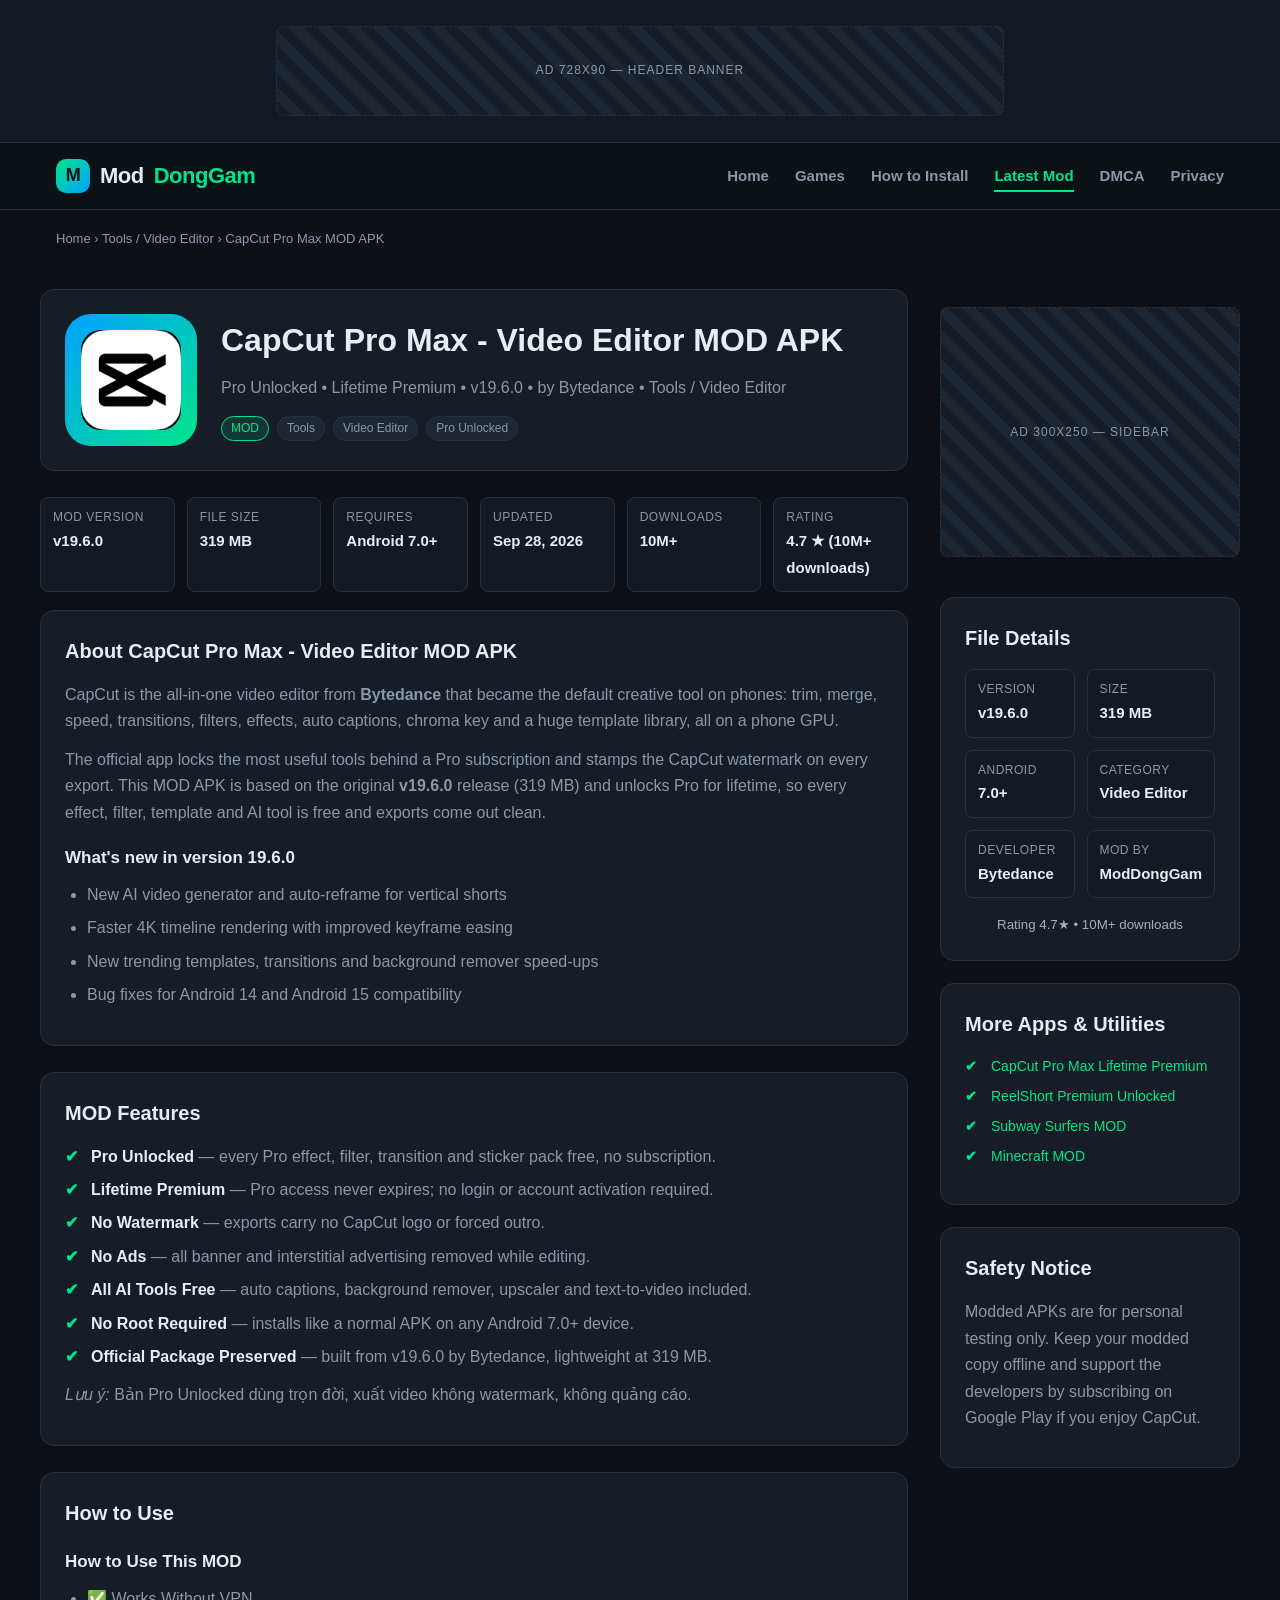
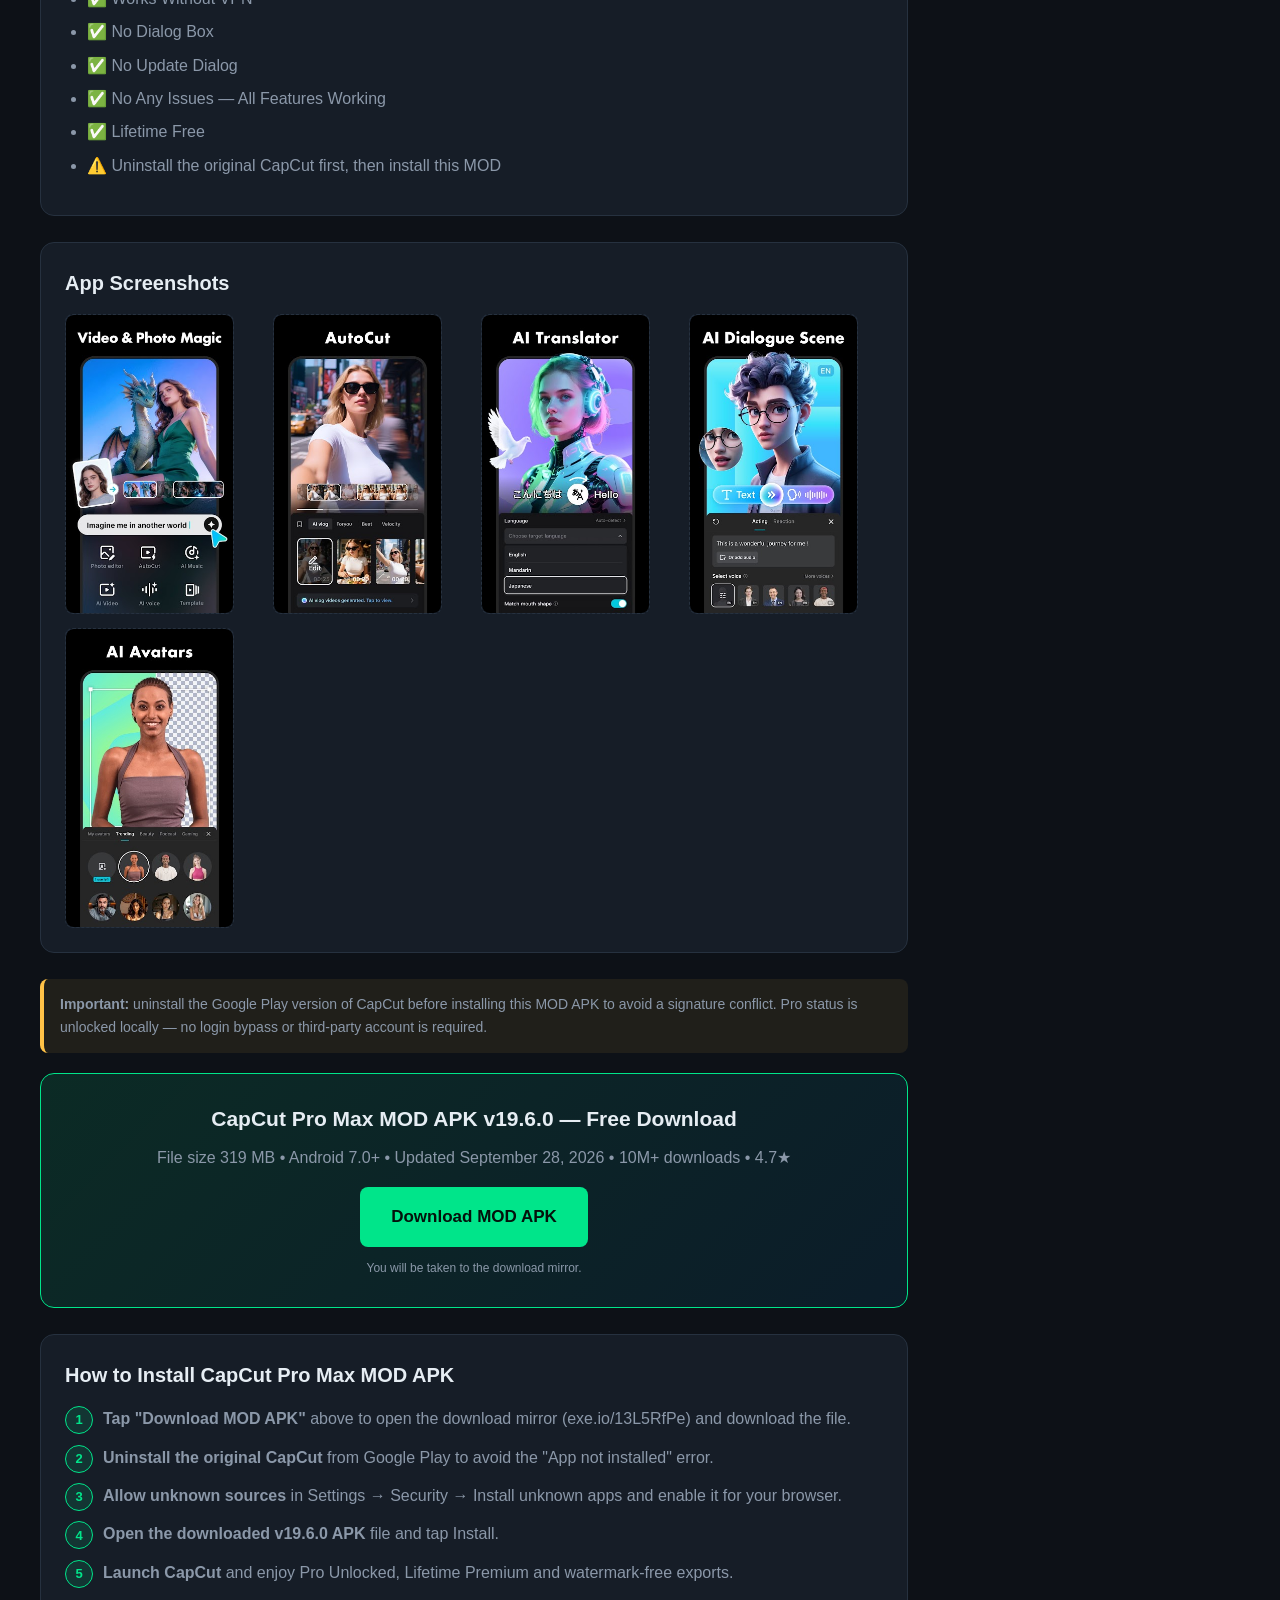
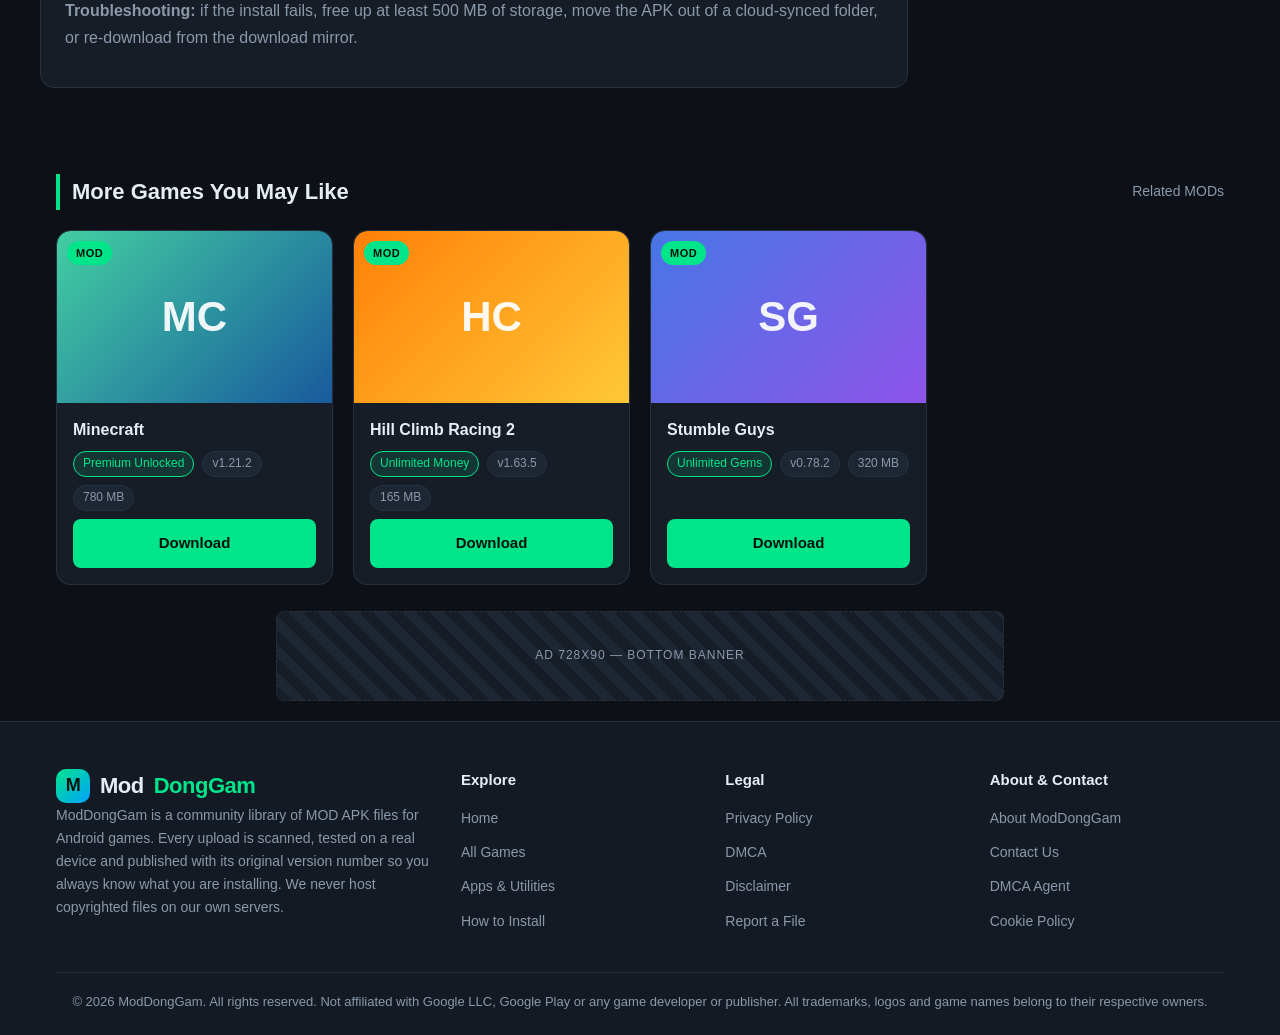
==== commit 69d28745: "feat: add CapCut usage instructions and install tips" ====
--- a/capcut.html
+++ b/capcut.html
@@ -125,6 +125,19 @@
       </div>
 
       <div class="content-block">
+        <h2>How to Use</h2>
+        <h3>How to Use This MOD</h3>
+        <ul>
+          <li>✅ Works Without VPN</li>
+          <li>✅ No Dialog Box</li>
+          <li>✅ No Update Dialog</li>
+          <li>✅ No Any Issues — All Features Working</li>
+          <li>✅ Lifetime Free</li>
+          <li>⚠️ Uninstall the original CapCut first, then install this MOD</li>
+        </ul>
+      </div>
+
+      <div class="content-block">
         <h2>App Screenshots</h2>
         <div class="screenshots">
           <div class="shot"><img src="assets/img/capcut-ss1.jpg" alt="CapCut screenshot 1"></div>
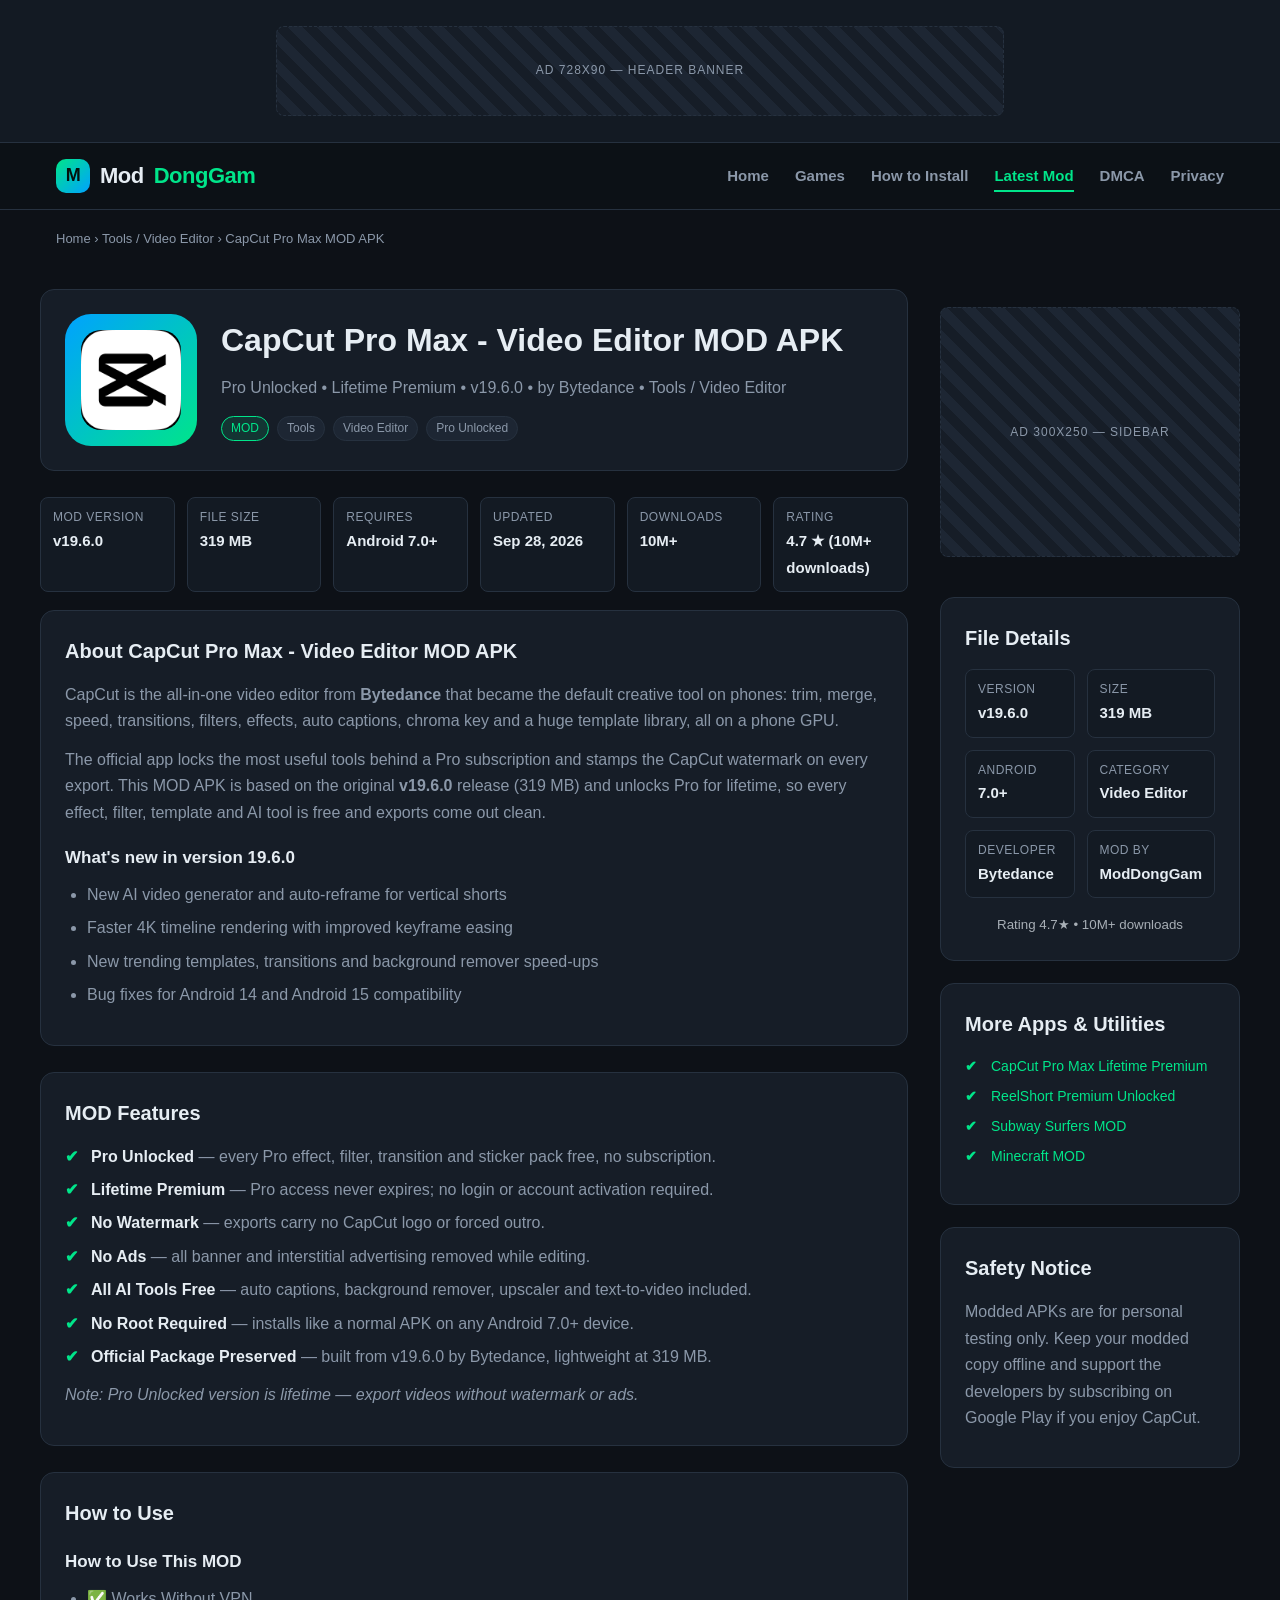
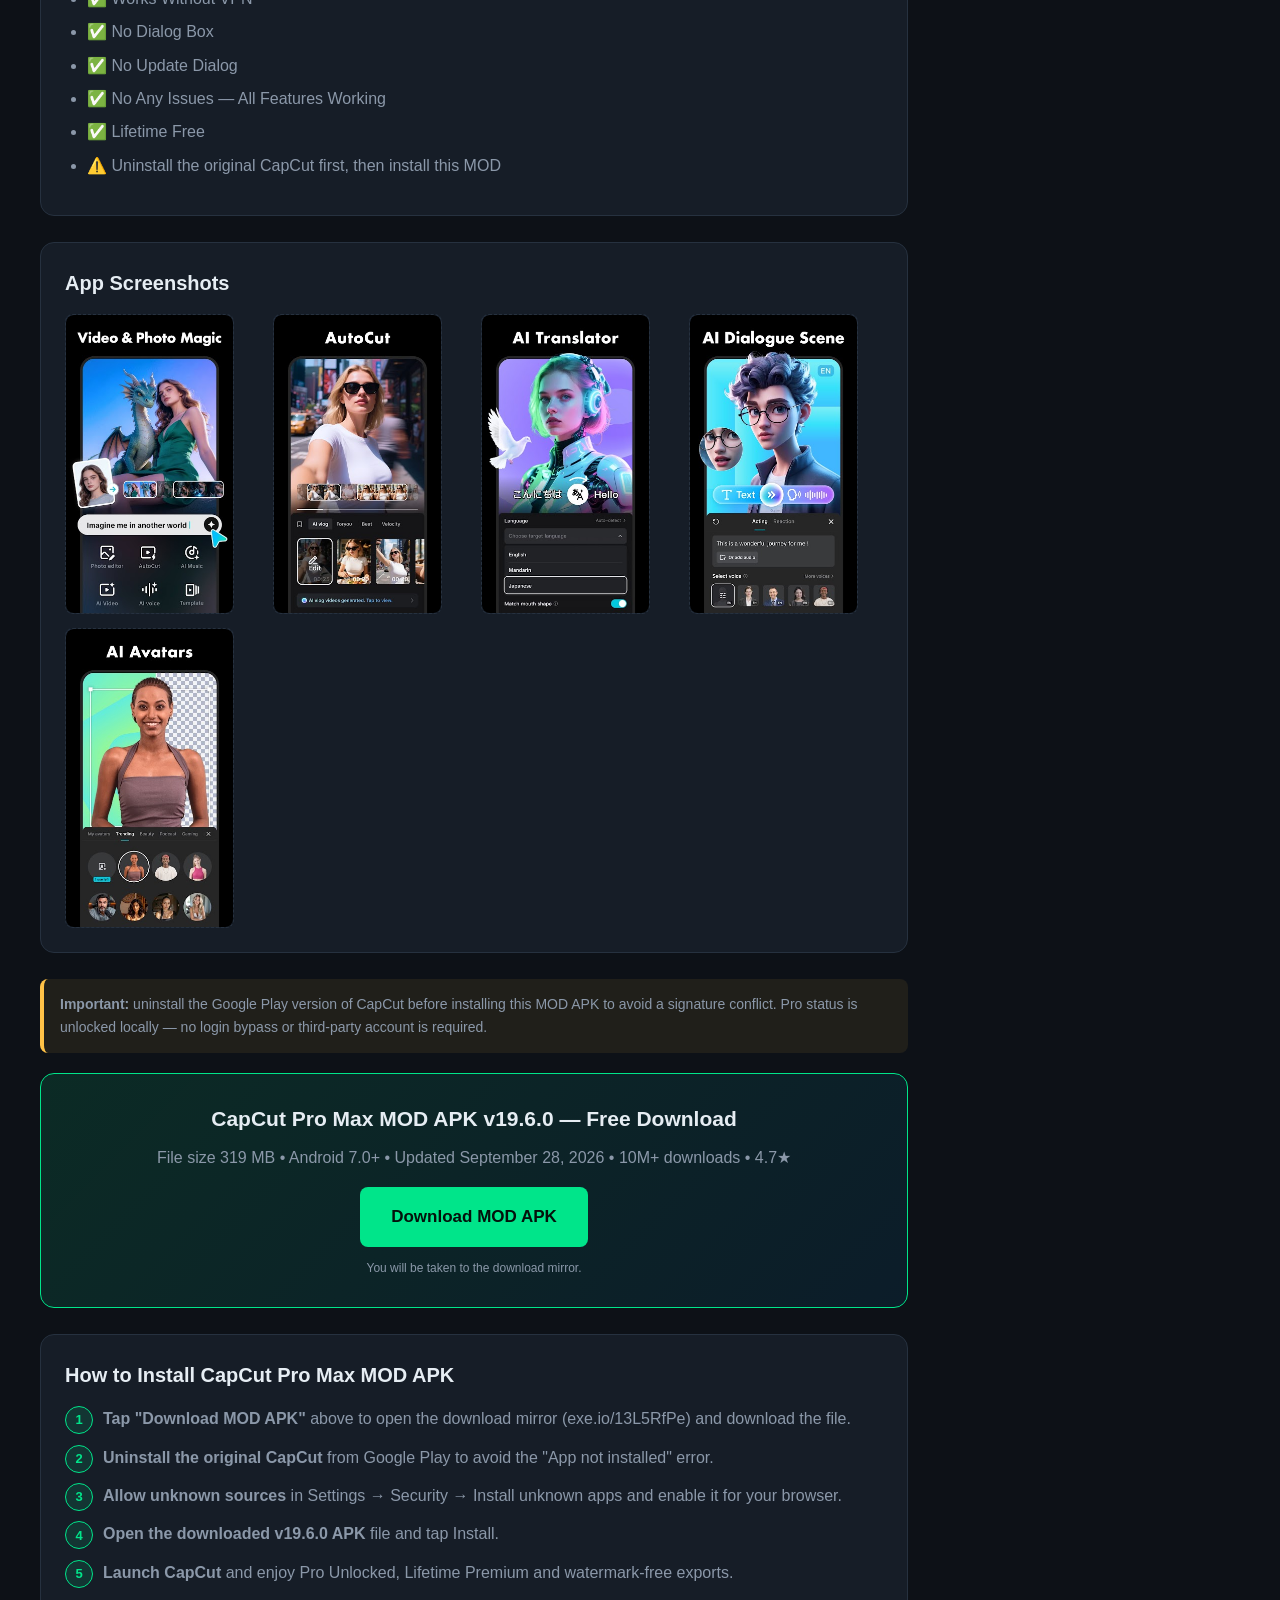
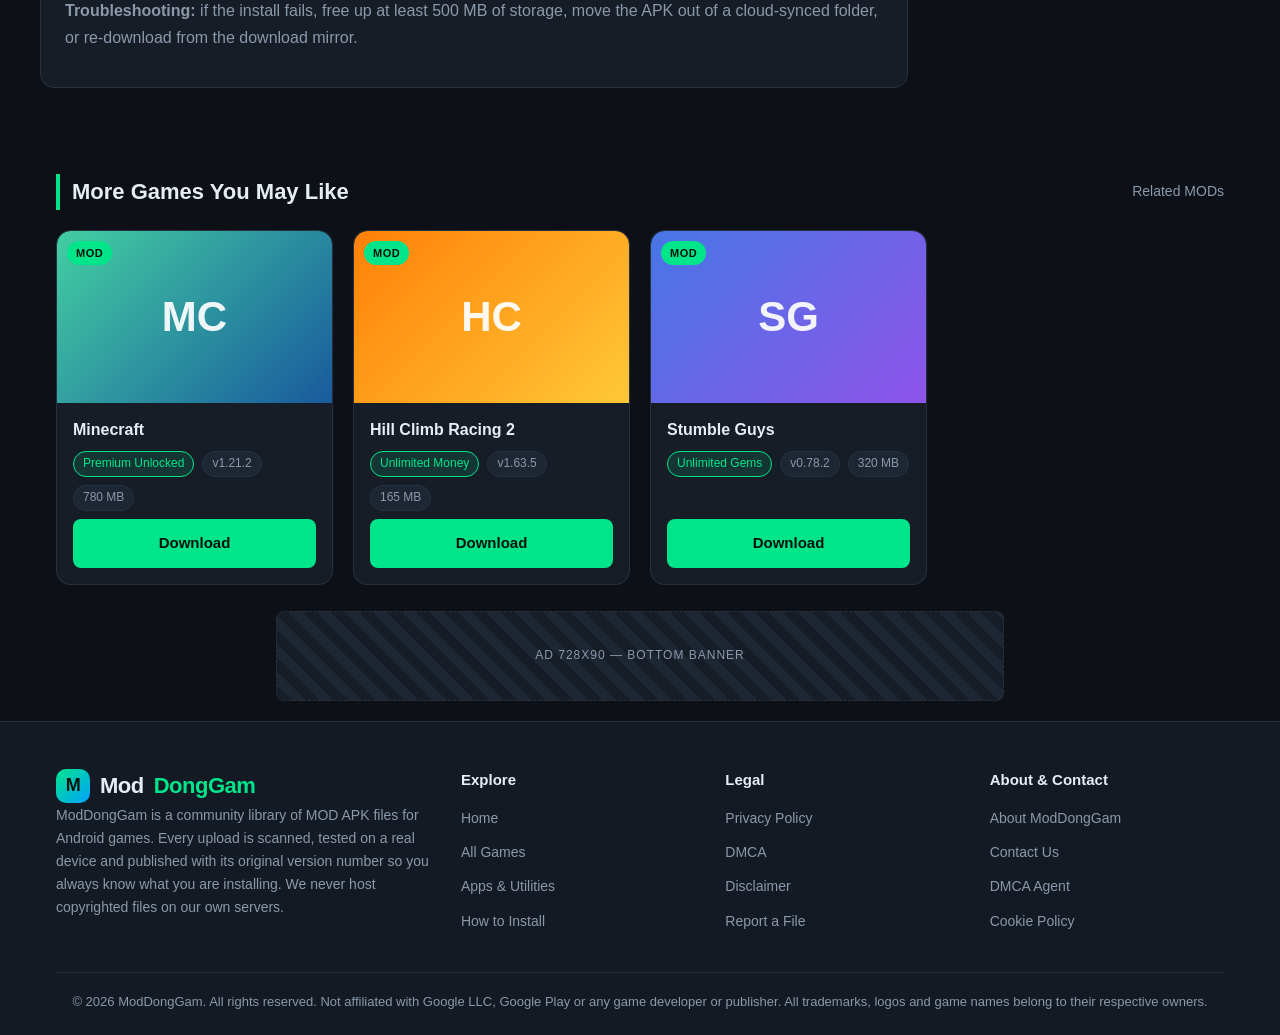
==== commit 38db31ac: "fix: translate Vietnamese note to English in capcut.html" ====
--- a/capcut.html
+++ b/capcut.html
@@ -121,7 +121,7 @@
           <li><strong>No Root Required</strong> &mdash; installs like a normal APK on any Android 7.0+ device.</li>
           <li><strong>Official Package Preserved</strong> &mdash; built from v19.6.0 by Bytedance, lightweight at 319 MB.</li>
         </ul>
-        <p><em>Lưu ý:</em> Bản Pro Unlocked dùng trọn đời, xuất video không watermark, không quảng cáo.</p>
+        <p><em>Note: Pro Unlocked version is lifetime — export videos without watermark or ads.</em></p>
       </div>
 
       <div class="content-block">
